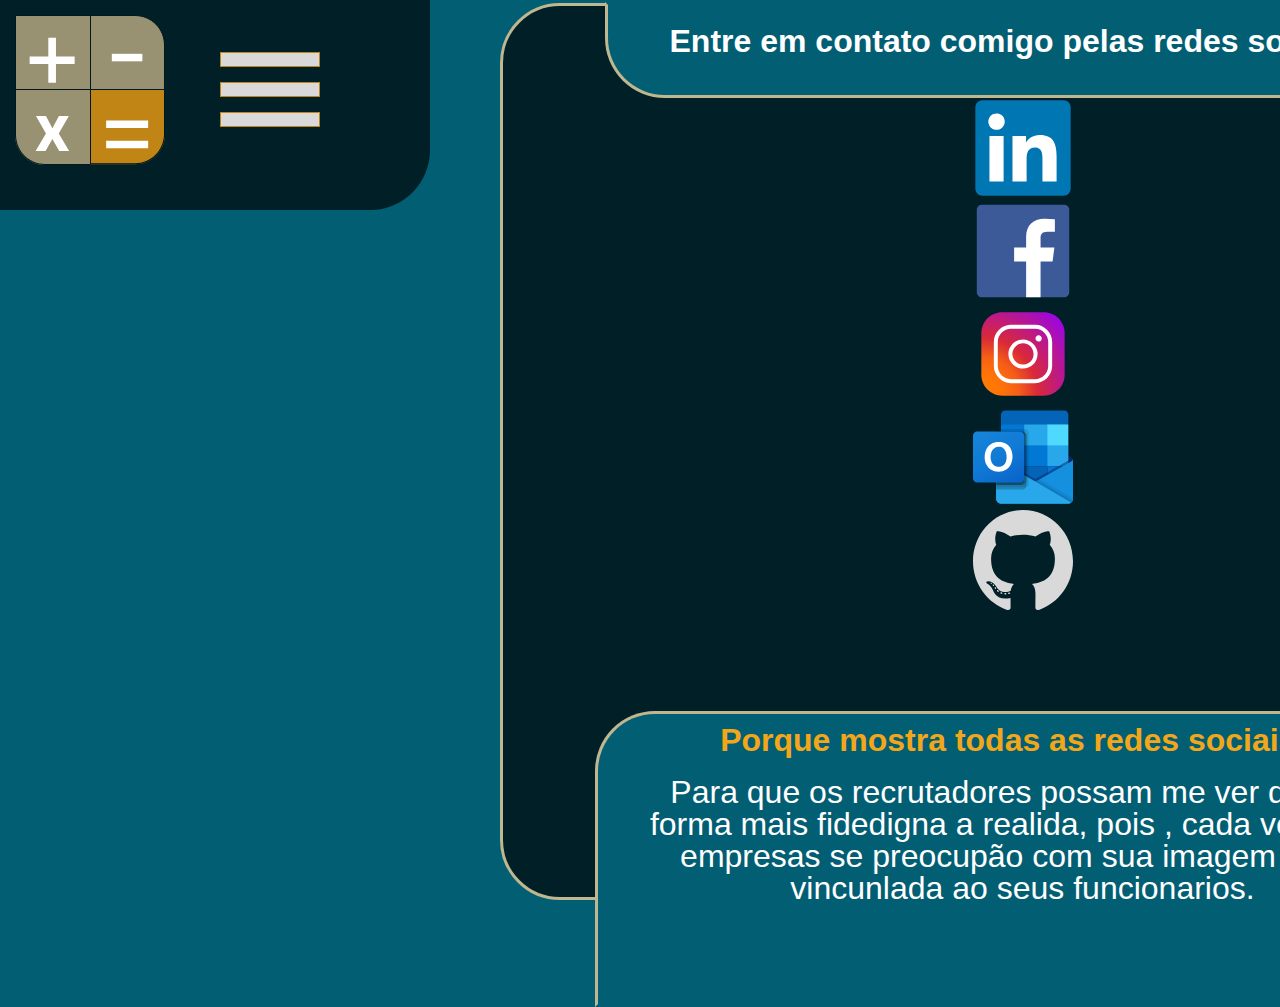
==== contact.html @ 54ab106e "Contact page 80% completed" ====
<!DOCTYPE html>
<html lang="pt-br">
<head>
    <meta charset="UTF-8">
    <meta http-equiv="X-UA-Compatible" content="IE=edge">
    <meta name="viewport" content="width=device-width, initial-scale=1.0">

    <!--Adding icon nav bar from  the browser-->
    <link rel="shortcut icon" href="./assets/images/logo.svg" type="image/x-icon">

    <!--Adding style sheet reset.css-->
    <link rel="stylesheet" href="./assets/styleSheeet/reset.css">

    <!--Adding style sheet root.css-->
    <link rel="stylesheet" href="./assets/styleSheeet/root.css">

    <!--Adding style sheet navigation bar-->
    <link rel="stylesheet" href="./assets/styleSheeet/navigation-bar.css">

    <!--Adding style sheep contac-->
    <link rel="stylesheet" href="./assets/styleSheeet/contact.css">

    <title>Entre em contato</title>
</head>
<body>
    <header>
        <nav>
            <div class="clogo">
                <img src="./assets/images/logo.svg" alt="logo">
            </div>
            <div class="menu">
                <img src="./assets/images/menu.svg" alt="Icone menu">
            </div>
        </nav>
    </header>
    <main>
        <div class="contact-me">
            <div class="content-one">
                <h1>Entre em contato comigo pelas redes sociais !</h1>
            </div>
            <div class="contact-me-on-social-media">
                <div><a href="https://www.linkedin.com/in/luiz-fernando-rodrigues-24bb01167/" title="Entre em contato comigo no linkedin"><img src="./assets/images/logo-linkedin-original.svg" alt="Logo Linkedin "></a></div>
                <div><a href="https://web.facebook.com/luis.rodriges.9400/" title="Entre em contato comigo no facebook"><img src="./assets/images/logo-facebook-original.svg" alt="Logo Facebook"></a></div>
                <div><a href="#" title="Entre em contato comigo no Instagram"><img src="./assets/images/logo-instagram.svg" alt="Logo Instagram"></a></div>
                <div><a href="luiz.fernando.developer@outlook.com" title="Entre em contato comigo no Outlook"><img src="./assets/images/logo-outlook-icon.svg" alt="Logo Outlook"></a></div>
                <div><a href="https://github.com/LuizFernandoDeveloper" title="Entre em contato comigo no github"><img src="./assets/images/logo-github.svg" alt="Logo GitHub"></a></div>
            </div>
            <div class="content-two">
                <h1>Porque mostra todas as redes sociais ?</h1>
                <p>Para que os recrutadores possam me ver de uma<br>forma  mais fidedigna a realida, pois , cada vez mais,<br> empresas se preocupão com sua imagem que é <br>vincunlada ao seus funcionarios.</p>
            </div>
        </div>
    </main>
    
</body>
</html>
---- assets/styleSheeet/root.css ----
body{

    background-color: #025E73;
    font-family: 'Roboto', sans-serif;
}
---- assets/styleSheeet/navigation-bar.css ----
header{
    background-color: #011F26;
    width: 400px;
    height: 180px;
    border-radius: 0px 0px 60px 0px;
    overflow: hidden;
    padding: 15px;
}
nav{
    display: flex;
}

.logo{
    overflow: hidden;
    width: 150px;
    height: 150px;
}

.logo img {
    width: 100%;
    height: 100%;
}

.menu{
    margin-left: 55px;
    margin-top: 37px;
}
---- assets/styleSheeet/contact.css ----
.contact-me, .content-one, .content-two{
    border: 3px solid #BFB78F;
}
.contact-me{
    width: 1039px;
    height: 99vh;
    background-color: #011F26;
    float: left;
    margin-left: 500px;
    margin-top: -207px;
    border-radius: 60px;
}

.content-one{
    width: 830px;
    height: 90px;
    background-color: #025E73;
    margin-left: auto;
    margin-right: auto;
    border-radius: 0px 0px 60px 60px;
    text-align: center;
    border-top: 3px solid #025E73;
    margin-top: -4px;
}

.content-one h1{
    font-size: 32px;
    color: white;
    margin-top: 20px;
}

.contact-me-on-social-media{
    width: 100px;
    height: 600px;
    margin-left: auto;
    margin-right: auto;
    align-content: space-between;
    margin-bottom: 13px;
}

.content-two{
    background-color: #025E73;
    text-align: center;
    padding: 10px;
    border-bottom: 3px solid #025E73;
    margin-left: auto;
    margin-right: auto;
    width: 830px;
    height: 270px;
    border-radius: 60px 60px 0px 0px;
    margin-bottom: -30px;
}

.content-two h1 , .content-two p{
    font-size: 32px;
    color: white;
}

.content-two h1{
    color: #F2A71B;
    margin-bottom: 20px;
}
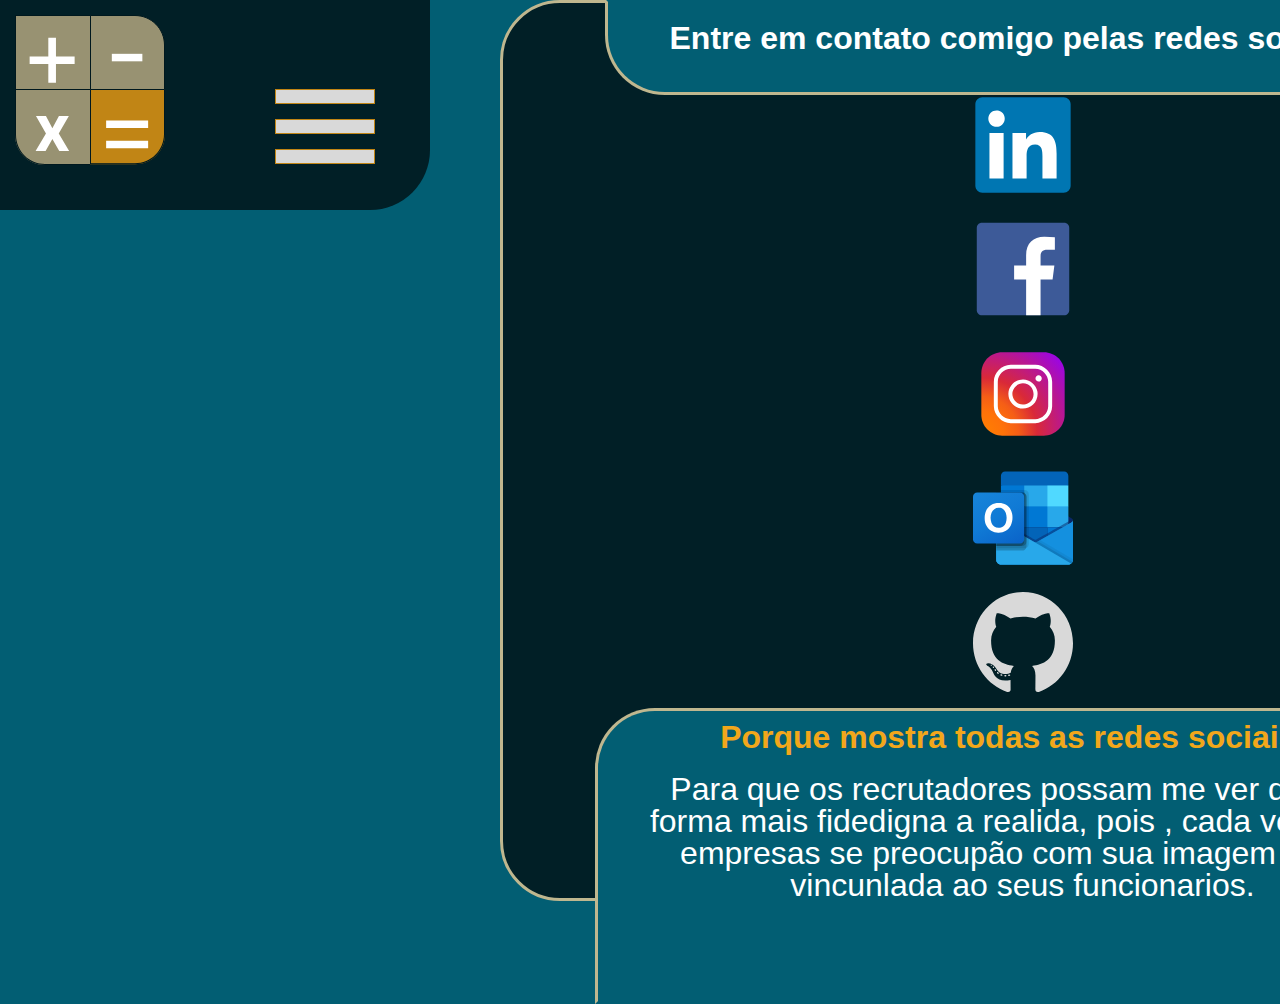
==== commit b54aa9f6: "menu animation completed" ====
--- a/contact.html
+++ b/contact.html
@@ -15,21 +15,32 @@
     <link rel="stylesheet" href="./assets/styleSheeet/root.css">
 
     <!--Adding style sheet navigation bar-->
-    <link rel="stylesheet" href="./assets/styleSheeet/navigation-bar.css">
+    <link rel="preload" href="./assets/styleSheeet/navigation-bar.css" as="style">
+    <link rel="stylesheet" href="/assets/styleSheeet/navigation-bar.css">
 
     <!--Adding style sheep contac-->
     <link rel="stylesheet" href="./assets/styleSheeet/contact.css">
-
+    
+        <!--Adding javascript animation menu preload-->
+        <link rel="preload" href="./assets/javascript/menu.js" as="script">
     <title>Entre em contato</title>
 </head>
 <body>
-    <header>
+    <header class="cabecalho">
         <nav>
             <div class="clogo">
                 <img src="./assets/images/logo.svg" alt="logo">
             </div>
-            <div class="menu">
-                <img src="./assets/images/menu.svg" alt="Icone menu">
+            <div id="menu" >
+                <img src="./assets/images/menu.svg" alt="Icone menu" id="menu">
+            </div>
+            <div class="links">
+                <div>
+                    <a href="/historic.html"><span>Historico da Calculadora</span></a>
+                </div>
+                <div>
+                    <a href="/index.html"><span>Ver Calculadora</span></a>
+                </div>
             </div>
         </nav>
     </header>
@@ -51,6 +62,6 @@
             </div>
         </div>
     </main>
-    
+    <script src="/assets/javascript/menu.js"></script>
 </body>
 </html>--- a/assets/styleSheeet/navigation-bar.css
+++ b/assets/styleSheeet/navigation-bar.css
@@ -6,6 +6,8 @@
     overflow: hidden;
     padding: 15px;
 }
+
+
 nav{
     display: flex;
 }
@@ -21,7 +23,49 @@
     height: 100%;
 }
 
-.menu{
+#menu{
     margin-left: 55px;
     margin-top: 37px;
+    cursor: pointer;
+    background-color: transparent;
 }
+
+#menu img:active{
+    transform: translateY(4px);
+    box-shadow: 7px 6px 28px 1px rgba (255, 255, 255, 0.24);
+}
+
+
+
+.links{
+    position: fixed;
+    margin-top: 220px;
+    left: 30px;
+    display: none;
+}
+
+.links div a {
+    transition: background .3s;
+    text-decoration: none;
+    color: white;
+    font-size: 32px;
+}
+
+.links div{
+    margin-top: 10px;
+    border-bottom: 2px solid #F2A71B;
+    padding-left: 15px;
+    padding-right: 15px;
+}
+
+.links div:hover{
+
+    background-color: #F2A71B;
+    color: white;
+    border-radius: 10px;
+}
+
+.links div:active{
+    transform: translateY(4px);
+    box-shadow: 7px 6px 28px 1px rgba (255, 255, 255, 0.24);
+}
--- a/assets/styleSheeet/navigation-bar.css
+++ b/assets/styleSheeet/navigation-bar.css
@@ -6,6 +6,8 @@
     overflow: hidden;
     padding: 15px;
 }
+
+
 nav{
     display: flex;
 }
@@ -21,7 +23,49 @@
     height: 100%;
 }
 
-.menu{
+#menu{
     margin-left: 55px;
     margin-top: 37px;
+    cursor: pointer;
+    background-color: transparent;
 }
+
+#menu img:active{
+    transform: translateY(4px);
+    box-shadow: 7px 6px 28px 1px rgba (255, 255, 255, 0.24);
+}
+
+
+
+.links{
+    position: fixed;
+    margin-top: 220px;
+    left: 30px;
+    display: none;
+}
+
+.links div a {
+    transition: background .3s;
+    text-decoration: none;
+    color: white;
+    font-size: 32px;
+}
+
+.links div{
+    margin-top: 10px;
+    border-bottom: 2px solid #F2A71B;
+    padding-left: 15px;
+    padding-right: 15px;
+}
+
+.links div:hover{
+
+    background-color: #F2A71B;
+    color: white;
+    border-radius: 10px;
+}
+
+.links div:active{
+    transform: translateY(4px);
+    box-shadow: 7px 6px 28px 1px rgba (255, 255, 255, 0.24);
+}
--- a/assets/styleSheeet/contact.css
+++ b/assets/styleSheeet/contact.css
@@ -1,13 +1,14 @@
+
 .contact-me, .content-one, .content-two{
     border: 3px solid #BFB78F;
 }
 .contact-me{
     width: 1039px;
-    height: 99vh;
+    height: 99.4vh;
     background-color: #011F26;
     float: left;
     margin-left: 500px;
-    margin-top: -207px;
+    margin-top: -210px;
     border-radius: 60px;
 }
 
@@ -36,6 +37,8 @@
     margin-right: auto;
     align-content: space-between;
     margin-bottom: 13px;
+    display: grid;
+    gap: 15px;
 }
 
 .content-two{
